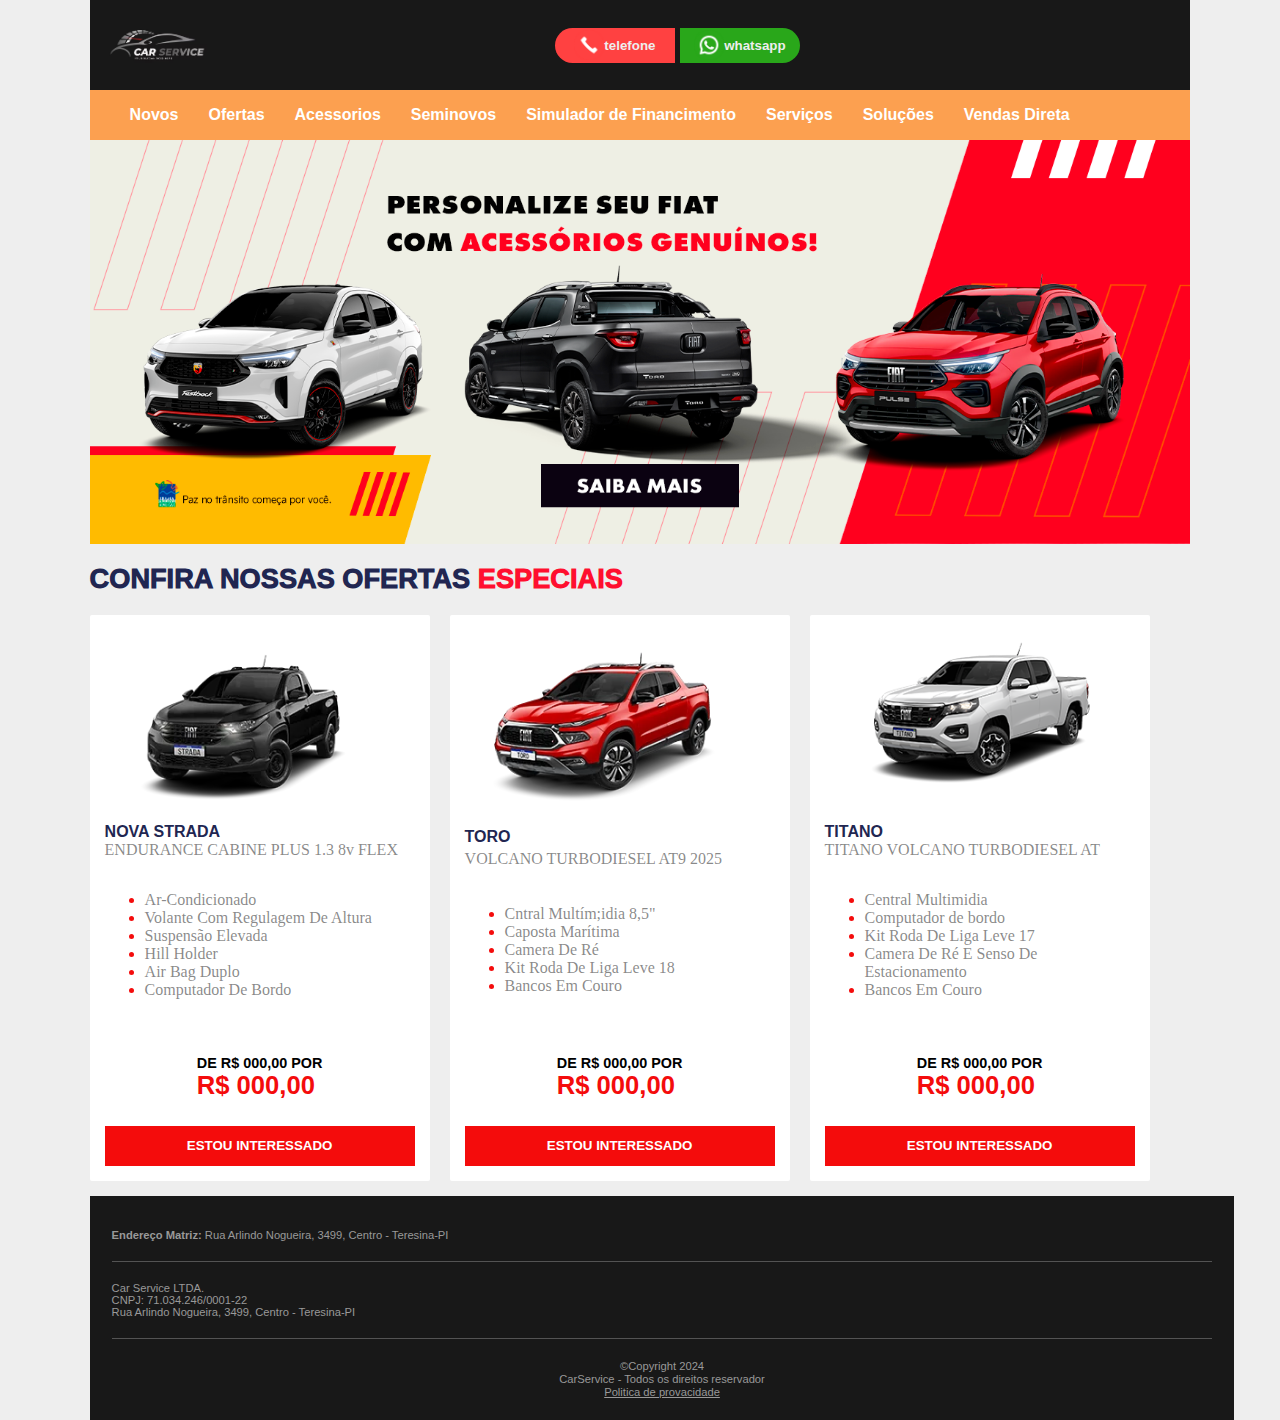
==== index.html @ 259d4684 "ServiceCar" ====
<!DOCTYPE html>
<html lang="pt-br">

<head>
    <meta charset="UTF-8" />
    <meta name="viewport" content="width=device-width, initial-scale=1.0" />
    <link rel="stylesheet" href="styles/styles-index.css">
    <title>Premier Car</title>
</head>

<body>
    <header>
        <div class="Main-Menu">
            <img src="images/logotipo-do-servico-de-carro-gradiente_23-2149725123.avif" alt="" srcset="" width="auto" height="90">
            <div class="button">
                <button class="contact" id="contact1" type="submit"><img src="" alt="" srcset=""><img src="images/icon/telefone.png" alt="icone-telefone" width="30">telefone</button>
                <button class="contact" id="contact" type="submit"><img src="" alt="" srcset=""><img src="images/icon/whatsapp.png" alt="icone-whatsapp" width="30">whatsapp</button>
            </div>
        </div>
        <div class="Sub-Menu">
            <ol class="list-submenu">
                <a href="#" class="link-submenu"><li>Novos</li></a>
                <a href="#" class="link-submenu"><li>Ofertas</li></a>
                <a href="#" class="link-submenu"><li>Acessorios</li></a>
                <a href="#" class="link-submenu"><li>Seminovos</li></a>
                <a href="#" class="link-submenu"><li>Simulador de Financimento</li></a>
                <a href="#" class="link-submenu"><li>Serviços</li></a>
                <a href="#" class="link-submenu"><li>Soluções</li></a>
                <a href="#" class="link-submenu"><li>Vendas Direta</li></a>
            </ol>
        </div>
        <div class="banner-container">
            <img class="banner" src="images/Acessórios.png" alt="" srcset="">
        </div>
    </header>
    <nav class="nav-title">
        <span class="title-nav">CONFIRA NOSSAS OFERTAS <span class="color-title">ESPECIAIS</span></span>
    </nav>

    <main>
        <div class="itens">
            <img src="images/pic-car/profile-806.png" alt="" srcset="">
            <strong><p class="title-produto">NOVA STRADA</p></strong>
            <p class="desc-produto">ENDURANCE CABINE PLUS 1.3 8v FLEX</p>
            <ul class="list-desc">
                <li class="itens-list">Ar-Condicionado</li>
                <li class="itens-list">Volante Com Regulagem De Altura</li>
                <li class="itens-list">Suspensão Elevada</li>
                <li class="itens-list">Hill Holder</li>
                <li class="itens-list">Air Bag Duplo</li>
                <li class="itens-list">Computador De Bordo</li>
            </ul>
            <div class="aling-itens">
                <div class="value">
                    <strong><p class="value1">DE R$ 000,00 POR</p></strong>
                    <strong><p class="value2">R$ 000,00</p></strong>
                </div>
                <button class="btn-buy" type="submit"><strong>ESTOU INTERESSADO</strong></button>
            </div>
        </div>
        
        <div class="itens">
            <img src="images/pic-car/profile-176.png" alt="" srcset="">
            <strong><p class="title-produto">TORO</p></strong>
            <p class="desc-produto">VOLCANO TURBODIESEL AT9 2025</p>
            <ul class="list-desc">
                <li class="itens-list">Cntral Multím;idia 8,5"</li>
                <li class="itens-list">Caposta Marítima</li>
                <li class="itens-list">Camera De Ré</li>
                <li class="itens-list">Kit Roda De Liga Leve 18</li>
                <li class="itens-list">Bancos Em Couro</li>
            </ul>
            <div class="aling-itens">
                <div class="value">
                    <strong><p class="value1">DE R$ 000,00 POR</p></strong>
                    <strong><p class="value2">R$ 000,00</p></strong>
                </div>
                <button class="btn-buy" type="submit"><strong>ESTOU INTERESSADO</strong></button>
            </div>
        </div>

        <div class="itens">
            <img src="images/pic-car/profile-249.png" alt="" srcset="">
            <strong><p class="title-produto">TITANO</p></strong>
            <p class="desc-produto">TITANO VOLCANO TURBODIESEL AT</p>
            <ul class="list-desc">
                <li class="itens-list">Central Multimidia</li>
                <li class="itens-list">Computador de bordo</li>
                <li class="itens-list">Kit Roda De Liga Leve 17</li>
                <li class="itens-list">Camera De Ré E Senso De Estacionamento</li>
                <li class="itens-list">Bancos Em Couro</li>
            </ul>
            <div class="aling-itens">
                <div class="value">
                    <strong><p class="value1">DE R$ 000,00 POR</p></strong>
                    <strong><p class="value2">R$ 000,00</p></strong>
                </div>
                <button class="btn-buy" type="submit"><strong>ESTOU INTERESSADO</strong></button>
            </div>
        </div>
    </main>
    <footer>
        <strong><p>Endereço Matriz:</strong> Rua Arlindo Nogueira, 3499, Centro - Teresina-PI</p>
        <div class="footer-separator"></div>
        <p>Car Service LTDA. <br>
            CNPJ: 71.034.246/0001-22 <br>
            Rua Arlindo Nogueira, 3499, Centro - Teresina-PI
        </p>
        <div class="footer-separator"></div>
        <div class="copyaling">
            <p class="p-footer">&copy;Copyright 2024</p>
            <p class="p-footer">CarService - Todos os direitos reservador</p>
            <p class="p-footer"><a class="a-footer" href="#">Politica de provacidade</a></p>
        </div>
    </footer>
</body>

</html>
---- styles/styles-index.css ----
body {
    background-color: #EEEEEE;
    margin: 0;
    font-family: Verdana, Geneva, Tahoma, sans-serif;
    margin-left: 7%;
    margin-right: 7%;
    box-sizing: border-box;
}

header {
  display: flex;
  flex-direction: column;
}

.Main-Menu {
  display: flex;
  flex-direction: row;
  align-items: center;
  gap: 30%;
  width: 100%;
  background-color: #181818;
  height: auto;
}

.button {
    display: flex;
    flex-direction: row;
    align-items: center;
    gap: 5px;
}

.contact {
  width: 120px;
  height: 35px;
  border: none;
  font-weight: 600;
  display: flex;
  justify-content: center;
  align-items: center;
  color: #EEEEEE;
}

#contact1 {
  border-top-left-radius: 20px;
  border-bottom-left-radius: 20px;
  background-color: #FF4141;
}

#contact {
  border-top-right-radius: 20px;
  border-bottom-right-radius: 20px;
  background-color: #29A71A;
}

.contact:active {
  transform: scale(0.95);
}

.Sub-Menu {
  background-color: #fca050;
  font-size: 1rem;
  font-style: inherit;
}

.list-submenu {
  display: flex;
  flex-direction: row;
  gap: 30px;
  flex-wrap: wrap;
  list-style: none;
}

.link-submenu {
  text-decoration: none;
  color: inherit;
  background: none;
  border: none;
  font: inherit;
  font-weight:600;
  color: #ffffff;
  cursor: pointer;
}

.link-submenu:active {
  transform: scale(0.95);
}

.link-submenu:hover {
  color: #e27b21;
}

.banner-container {
  width: 100%;
  height: 100%;
  overflow: hidden;
}

.banner {
  width: 100%;
  height: 100%;
  object-fit: cover; /* Faz com que a imagem cubra o contêiner sem distorção */
}

.nav-title {
    margin-top: 15px;
}

.title-nav {
    font-size: 1.7rem;
    font-weight:1000;
    font-family: Arial, Helvetica, sans-serif;
    color: #212651;
}

.color-title {
    color: #FF0F2F;
}
/*MAIN*/

main {
    display: flex;
    flex-direction: row; /* Alinha os itens em linha */
    flex-wrap: wrap; /* Permite que os itens se movam para a linha seguinte quando não houver espaço */
    gap: 20px; /* Espaçamento entre os itens */
    background-color: inherit;
}

.itens {
    display: flex;
    flex-direction: column;
    justify-content: space-between;
    background-color: #ffffff;
    padding: 15px;
    width: 340px; /* Ajuste conforme necessário */
    height: auto;
    margin-top: 20px;
    box-sizing: border-box; /* Inclui padding e borda na largura */
    border: none;
    border-radius: 2px;
}


.title-produto {
    margin-bottom: 0;
    color: #212651;
}

.desc-produto {
    font-size: 0.9rem;
    margin-top: 0;
    font-family: 'Times New Roman', Times, serif;
    font-size: 1rem;
    color: #2e2e2e91;
}

.list-desc {
    list-style: disc;
    font-family: 'Times New Roman', Times, serif;
    color: #2e2e2e91;
}

.itens-list::marker {
    color: #f40c0c;
    font-size: 1rem;
}

.aling-itens {
    display: flex;
    flex-direction: column;
    align-items: center;
}

.value1 {
    font-size: 0.9rem;
    margin-top: 40px;
    margin-bottom: 0;
}

.value2 {
    font-size: 1.6rem;
    margin-top: 0;
    color: #f40c0c;
}

.btn-buy {
    width: 100%;
    height: 40px;
    border: none;
    background-color: #f40c0c;
    color: #ffffff;
}

.btn-buy:hover {
    background-color: #cd0505;
}

.btn-buy:active {
    transform: scale(0.95);
}

/*Footer*/

footer {
    width: 100%;
    height: auto;
    margin-top: 15px;
    background-color: #181818;
    color: #999999;
    padding: 2%;
    font-size: 0.7rem;
}

.footer-separator {
    width: 100%;
    height: 1px;
    background-color: #99999977;
    margin: 20px 0; 
}

.copyaling {
    display: flex;
    flex-direction: column;
    align-items: center;
}

.p-footer {
    margin: 0.5px;
}

.a-footer {
    color: #999999;
}
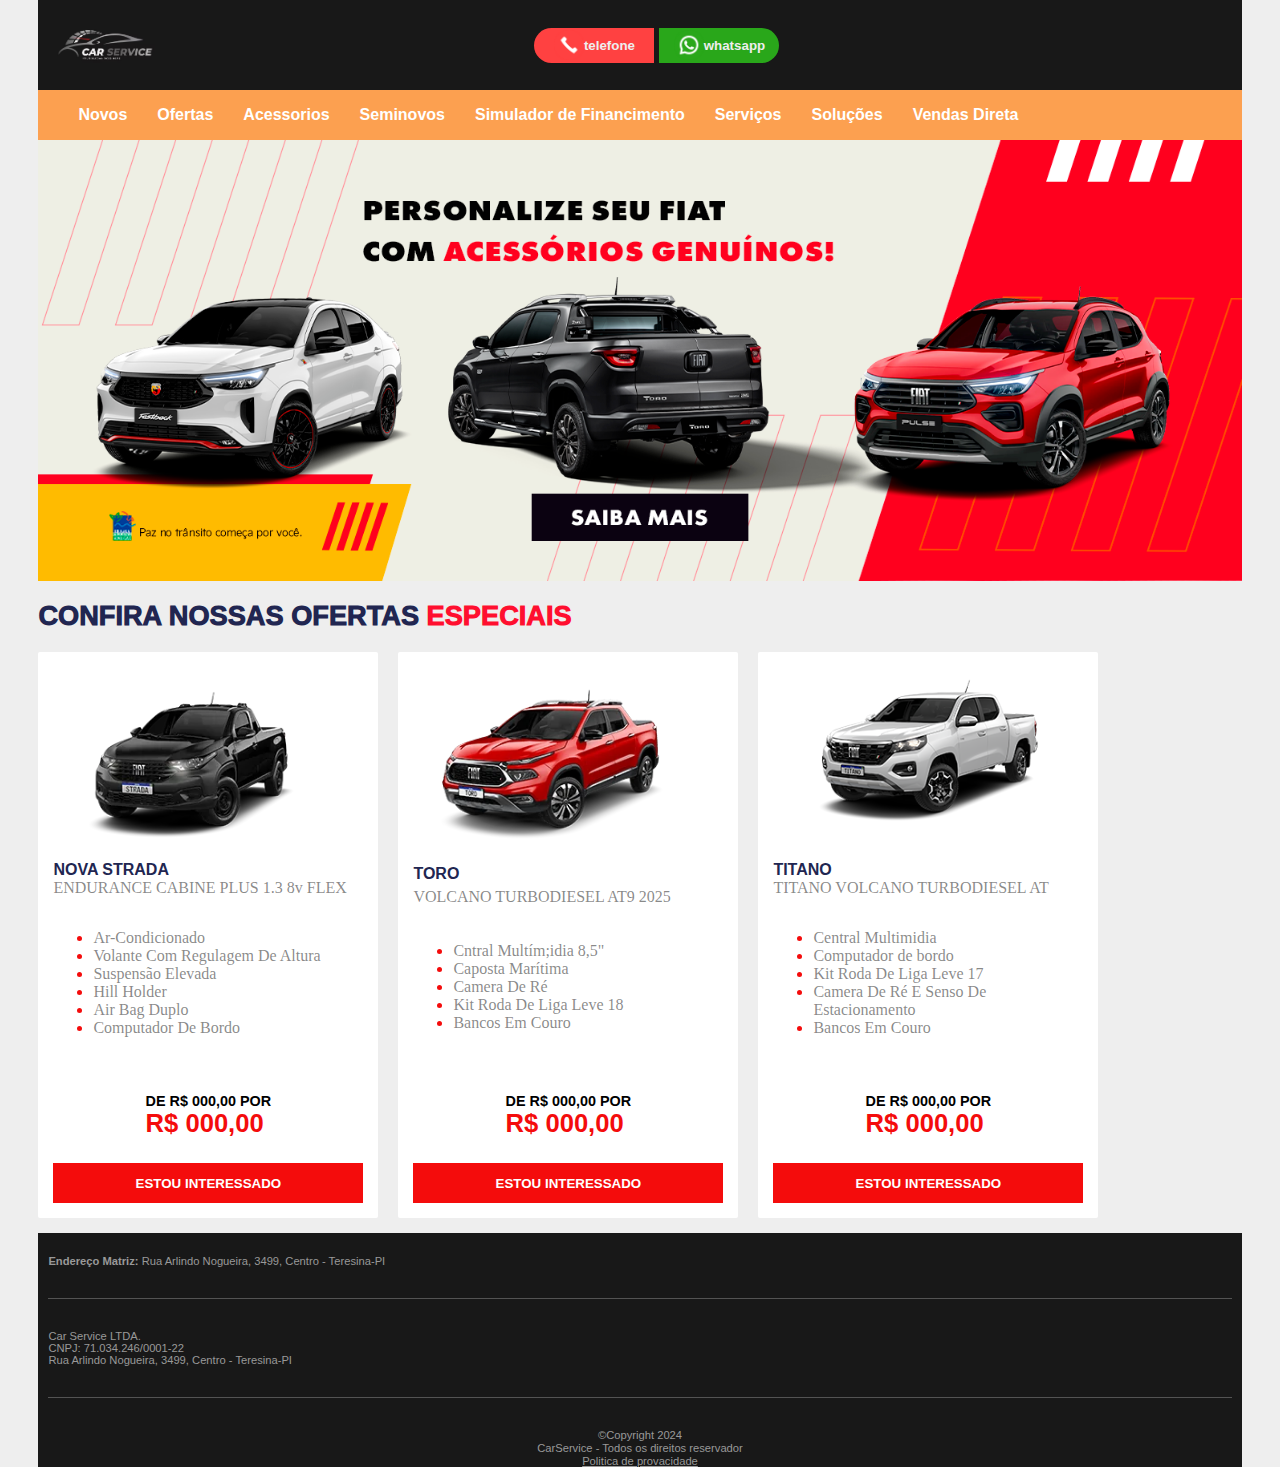
==== commit 66ce34d7: "ServiceCar" ====
--- a/index.html
+++ b/index.html
@@ -100,13 +100,15 @@
         </div>
     </main>
     <footer>
-        <strong><p>Endereço Matriz:</strong> Rua Arlindo Nogueira, 3499, Centro - Teresina-PI</p>
+        <div class="limit">
+            <strong><p>Endereço Matriz:</strong> Rua Arlindo Nogueira, 3499, Centro - Teresina-PI</p>
         <div class="footer-separator"></div>
         <p>Car Service LTDA. <br>
             CNPJ: 71.034.246/0001-22 <br>
             Rua Arlindo Nogueira, 3499, Centro - Teresina-PI
         </p>
         <div class="footer-separator"></div>
+        </div>
         <div class="copyaling">
             <p class="p-footer">&copy;Copyright 2024</p>
             <p class="p-footer">CarService - Todos os direitos reservador</p>
--- a/styles/styles-index.css
+++ b/styles/styles-index.css
@@ -1,10 +1,10 @@
 body {
-    background-color: #EEEEEE;
-    margin: 0;
-    font-family: Verdana, Geneva, Tahoma, sans-serif;
-    margin-left: 7%;
-    margin-right: 7%;
-    box-sizing: border-box;
+  background-color: #eeeeee;
+  margin: 0;
+  font-family: Verdana, Geneva, Tahoma, sans-serif;
+  margin-left: 3%;
+  margin-right: 3%;
+  box-sizing: border-box;
 }
 
 header {
@@ -23,10 +23,10 @@
 }
 
 .button {
-    display: flex;
-    flex-direction: row;
-    align-items: center;
-    gap: 5px;
+  display: flex;
+  flex-direction: row;
+  align-items: center;
+  gap: 5px;
 }
 
 .contact {
@@ -37,19 +37,19 @@
   display: flex;
   justify-content: center;
   align-items: center;
-  color: #EEEEEE;
+  color: #eeeeee;
 }
 
 #contact1 {
   border-top-left-radius: 20px;
   border-bottom-left-radius: 20px;
-  background-color: #FF4141;
+  background-color: #ff4141;
 }
 
 #contact {
   border-top-right-radius: 20px;
   border-bottom-right-radius: 20px;
-  background-color: #29A71A;
+  background-color: #29a71a;
 }
 
 .contact:active {
@@ -76,7 +76,7 @@
   background: none;
   border: none;
   font: inherit;
-  font-weight:600;
+  font-weight: 600;
   color: #ffffff;
   cursor: pointer;
 }
@@ -102,131 +102,137 @@
 }
 
 .nav-title {
-    margin-top: 15px;
+  margin-top: 15px;
 }
 
 .title-nav {
-    font-size: 1.7rem;
-    font-weight:1000;
-    font-family: Arial, Helvetica, sans-serif;
-    color: #212651;
+  font-size: 1.7rem;
+  font-weight: 1000;
+  font-family: Arial, Helvetica, sans-serif;
+  color: #212651;
 }
 
 .color-title {
-    color: #FF0F2F;
-}
+  color: #ff0f2f;
+}
+
 /*MAIN*/
 
 main {
-    display: flex;
-    flex-direction: row; /* Alinha os itens em linha */
-    flex-wrap: wrap; /* Permite que os itens se movam para a linha seguinte quando não houver espaço */
-    gap: 20px; /* Espaçamento entre os itens */
-    background-color: inherit;
+  display: flex;
+  flex-direction: row; /* Alinha os itens em linha */
+  flex-wrap: wrap; /* Permite que os itens se movam para a linha seguinte quando não houver espaço */
+  gap: 20px; /* Espaçamento entre os itens */
+  background-color: inherit;
 }
 
 .itens {
-    display: flex;
-    flex-direction: column;
-    justify-content: space-between;
-    background-color: #ffffff;
-    padding: 15px;
-    width: 340px; /* Ajuste conforme necessário */
-    height: auto;
-    margin-top: 20px;
-    box-sizing: border-box; /* Inclui padding e borda na largura */
-    border: none;
-    border-radius: 2px;
-}
-
+  display: flex;
+  flex-direction: column;
+  justify-content: space-between;
+  background-color: #ffffff;
+  padding: 15px;
+  width: 340px; /* Ajuste conforme necessário */
+  height: auto;
+  margin-top: 20px;
+  box-sizing: border-box; /* Inclui padding e borda na largura */
+  border: none;
+  border-radius: 2px;
+}
 
 .title-produto {
-    margin-bottom: 0;
-    color: #212651;
+  margin-bottom: 0;
+  color: #212651;
 }
 
 .desc-produto {
-    font-size: 0.9rem;
-    margin-top: 0;
-    font-family: 'Times New Roman', Times, serif;
-    font-size: 1rem;
-    color: #2e2e2e91;
+  font-size: 0.9rem;
+  margin-top: 0;
+  font-family: "Times New Roman", Times, serif;
+  font-size: 1rem;
+  color: #2e2e2e91;
 }
 
 .list-desc {
-    list-style: disc;
-    font-family: 'Times New Roman', Times, serif;
-    color: #2e2e2e91;
+  list-style: disc;
+  font-family: "Times New Roman", Times, serif;
+  color: #2e2e2e91;
 }
 
 .itens-list::marker {
-    color: #f40c0c;
-    font-size: 1rem;
+  color: #f40c0c;
+  font-size: 1rem;
 }
 
 .aling-itens {
-    display: flex;
-    flex-direction: column;
-    align-items: center;
+  display: flex;
+  flex-direction: column;
+  align-items: center;
 }
 
 .value1 {
-    font-size: 0.9rem;
-    margin-top: 40px;
-    margin-bottom: 0;
+  font-size: 0.9rem;
+  margin-top: 40px;
+  margin-bottom: 0;
 }
 
 .value2 {
-    font-size: 1.6rem;
-    margin-top: 0;
-    color: #f40c0c;
+  font-size: 1.6rem;
+  margin-top: 0;
+  color: #f40c0c;
 }
 
 .btn-buy {
-    width: 100%;
-    height: 40px;
-    border: none;
-    background-color: #f40c0c;
-    color: #ffffff;
+  width: 100%;
+  height: 40px;
+  border: none;
+  background-color: #f40c0c;
+  color: #ffffff;
 }
 
 .btn-buy:hover {
-    background-color: #cd0505;
+  background-color: #cd0505;
 }
 
 .btn-buy:active {
-    transform: scale(0.95);
+  transform: scale(0.95);
 }
 
 /*Footer*/
 
 footer {
-    width: 100%;
-    height: auto;
-    margin-top: 15px;
-    background-color: #181818;
-    color: #999999;
-    padding: 2%;
-    font-size: 0.7rem;
+  width: 100%;
+  height: auto;
+  margin-top: 15px;
+  background-color: #181818;
+  color: #999999;
+  font-size: 0.7rem;
+}
+
+.limit {
+  display: flex;
+  flex-direction: column;
+  align-items:self-start;
+  padding: 10px;
 }
 
 .footer-separator {
-    width: 100%;
-    height: 1px;
-    background-color: #99999977;
-    margin: 20px 0; 
+  width: 100%;
+  height: 1px;
+  background-color: #99999977;
+  margin: 20px 0;
 }
 
 .copyaling {
-    display: flex;
-    flex-direction: column;
-    align-items: center;
+  display: flex;
+  flex-direction: column;
+  align-items: center;
 }
 
 .p-footer {
-    margin: 0.5px;
+  margin: 0.5px;
 }
 
 .a-footer {
-    color: #999999;
-}+  color: #999999;
+}
